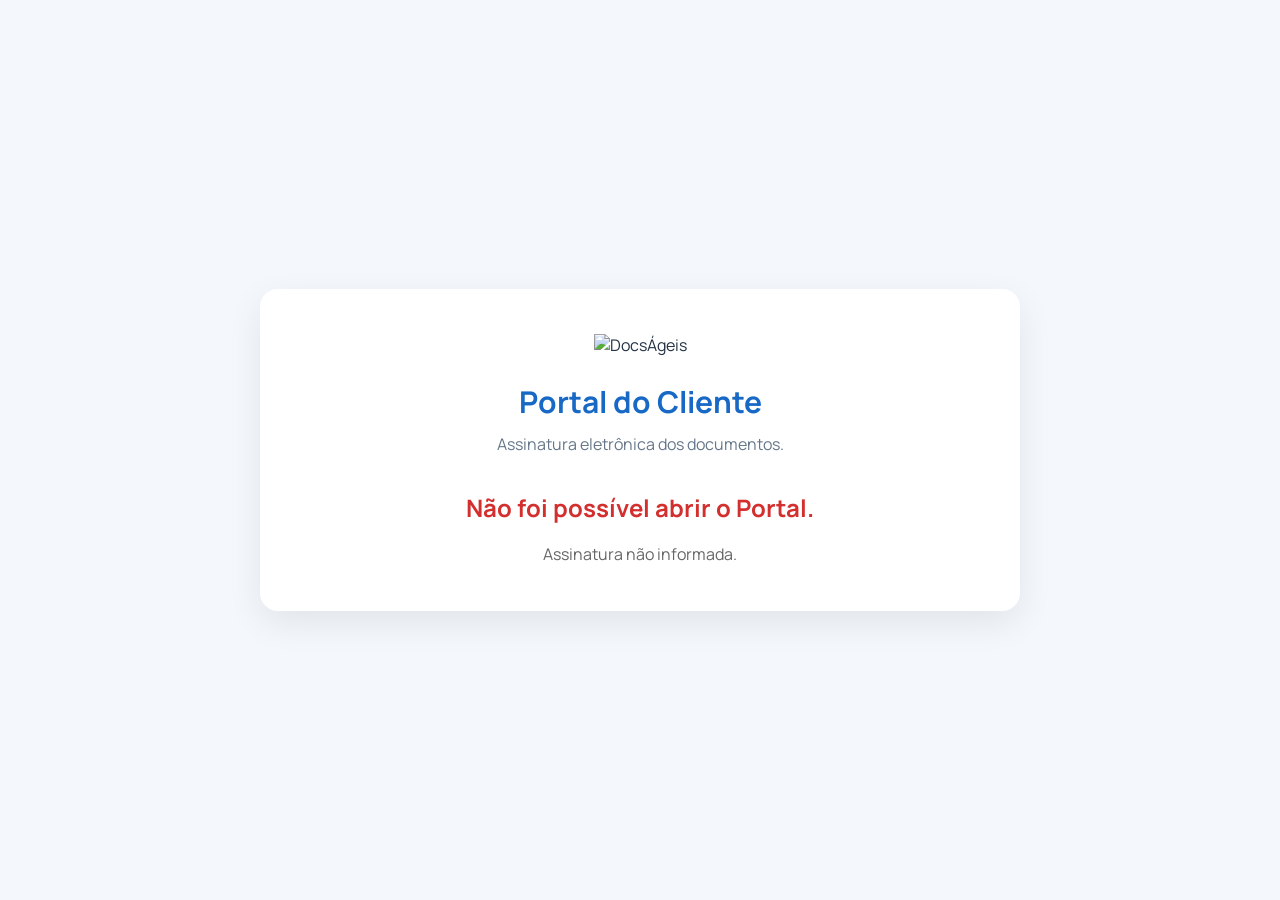
==== index.html @ 28f2abf7 "Primeira versão do Portal do Cliente" ====
<!DOCTYPE html>
<html lang="pt-BR">

<head>

    <meta charset="UTF-8">
    <meta name="viewport" content="width=device-width, initial-scale=1.0">

    <title>Portal do Cliente | DocsÁgeis</title>

    <meta name="description" content="Portal de Aceite dos Documentos - DocsÁgeis">

    <link rel="icon" href="assets/images/favicon.ico">

    <link rel="stylesheet" href="style.css">

    <link rel="preconnect" href="https://fonts.googleapis.com">

    <link rel="preconnect" href="https://fonts.gstatic.com" crossorigin>

    <link href="https://fonts.googleapis.com/css2?family=Manrope:wght@300;400;500;600;700;800&display=swap" rel="stylesheet">

</head>

<body>

    <main class="container">

        <section class="card">

            <!-- LOGO -->
            <header class="topo">

                <img
                    src="assets/images/logo-horizontal.png"
                    alt="DocsÁgeis"
                    class="logo">

                <h1>Portal do Cliente</h1>

                <p class="subtitulo">

                    Assinatura eletrônica dos documentos.

                </p>

            </header>

            <!-- LOADING -->
            <section id="loading">

                <div class="loader"></div>

                <p>Carregando informações...</p>

            </section>

            <!-- ERROS -->
            <section id="erro" class="hidden">

                <h2>Não foi possível abrir o Portal.</h2>

                <p id="mensagemErro"></p>

            </section>

            <!-- DADOS -->
            <section id="conteudo" class="hidden">

                <div class="grupo">

                    <label>Cliente</label>
                    <span id="cliente"></span>

                </div>

                <div class="grupo">

                    <label>CPF / CNPJ</label>
                    <span id="cpfCnpj"></span>

                </div>

                <div class="grupo dupla">

                    <div>

                        <label>Plano</label>
                        <span id="plano"></span>

                    </div>

                    <div>

                        <label>Pacote</label>
                        <span id="pacote"></span>

                    </div>

                </div>

                <div class="grupo">

                    <label>Versão dos Documentos</label>
                    <span id="versao"></span>

                </div>

                <div class="grupo">

                    <label>Status</label>
                    <span id="statusAceite"></span>

                </div>

                <hr>

                <div id="areaAceite">

                    <!-- próxima etapa -->

                </div>

            </section>

        </section>

    </main>

    <script src="script.js"></script>

</body>

</html>
---- style.css ----
/*==================================================
  RESET
==================================================*/

*{
    margin:0;
    padding:0;
    box-sizing:border-box;
}

html{
    scroll-behavior:smooth;
}

body{
    font-family: "Manrope", sans-serif;
    background:#f4f8fc;
    color:#233244;
}

/*==================================================
  CONTAINER
==================================================*/

.container{

    min-height:100vh;

    display:flex;

    justify-content:center;

    align-items:center;

    padding:40px 20px;

}

/*==================================================
  CARD
==================================================*/

.card{

    width:100%;
    max-width:760px;

    background:#ffffff;

    border-radius:18px;

    padding:45px;

    box-shadow:
        0 12px 35px rgba(0,0,0,.08);

}

/*==================================================
  TOPO
==================================================*/

.topo{

    text-align:center;

    margin-bottom:35px;

}

.logo{

    width:260px;

    max-width:100%;

    margin-bottom:25px;

}

.topo h1{

    font-size:30px;

    color:#1769c5;

    margin-bottom:10px;

}

.subtitulo{

    color:#66778a;

    font-size:16px;

    line-height:24px;

}

/*==================================================
  LOADING
==================================================*/

#loading{

    text-align:center;

    padding:40px;

}

.loader{

    width:54px;

    height:54px;

    border-radius:50%;

    border:5px solid #dbe9fb;

    border-top-color:#2b83ea;

    margin:0 auto 25px;

    animation:girar .8s linear infinite;

}

@keyframes girar{

    from{
        transform:rotate(0deg);
    }

    to{
        transform:rotate(360deg);
    }

}

/*==================================================
  DADOS
==================================================*/

.grupo{

    margin-bottom:22px;

}

.grupo label{

    display:block;

    font-size:13px;

    color:#7b8898;

    margin-bottom:6px;

    font-weight:600;

}

.grupo span{

    display:block;

    font-size:17px;

    color:#233244;

    font-weight:500;

}

.dupla{

    display:grid;

    grid-template-columns:1fr 1fr;

    gap:30px;

}

/*==================================================
  STATUS
==================================================*/

#statusAceite{

    font-weight:700;

    color:#1769c5;

}

/*==================================================
  ERRO
==================================================*/

#erro{

    text-align:center;

}

#erro h2{

    color:#d32f2f;

    margin-bottom:18px;

}

#mensagemErro{

    color:#666;

    line-height:24px;

}

/*==================================================
  ÁREA DE ACEITE
==================================================*/

#areaAceite{

    margin-top:35px;

}

/*==================================================
  UTILITÁRIOS
==================================================*/

.hidden{

    display:none;

}

hr{

    border:none;

    border-top:1px solid #e6edf5;

    margin:35px 0;

}

/*==================================================
  RESPONSIVO
==================================================*/

@media(max-width:768px){

    .card{

        padding:30px;

    }

    .dupla{

        grid-template-columns:1fr;

        gap:22px;

    }

    .logo{

        width:210px;

    }

    .topo h1{

        font-size:26px;

    }

}

@media(max-width:480px){

    .container{

        padding:18px;

    }

    .card{

        padding:24px;

        border-radius:14px;

    }

    .topo h1{

        font-size:22px;

    }

    .grupo span{

        font-size:16px;

    }

}
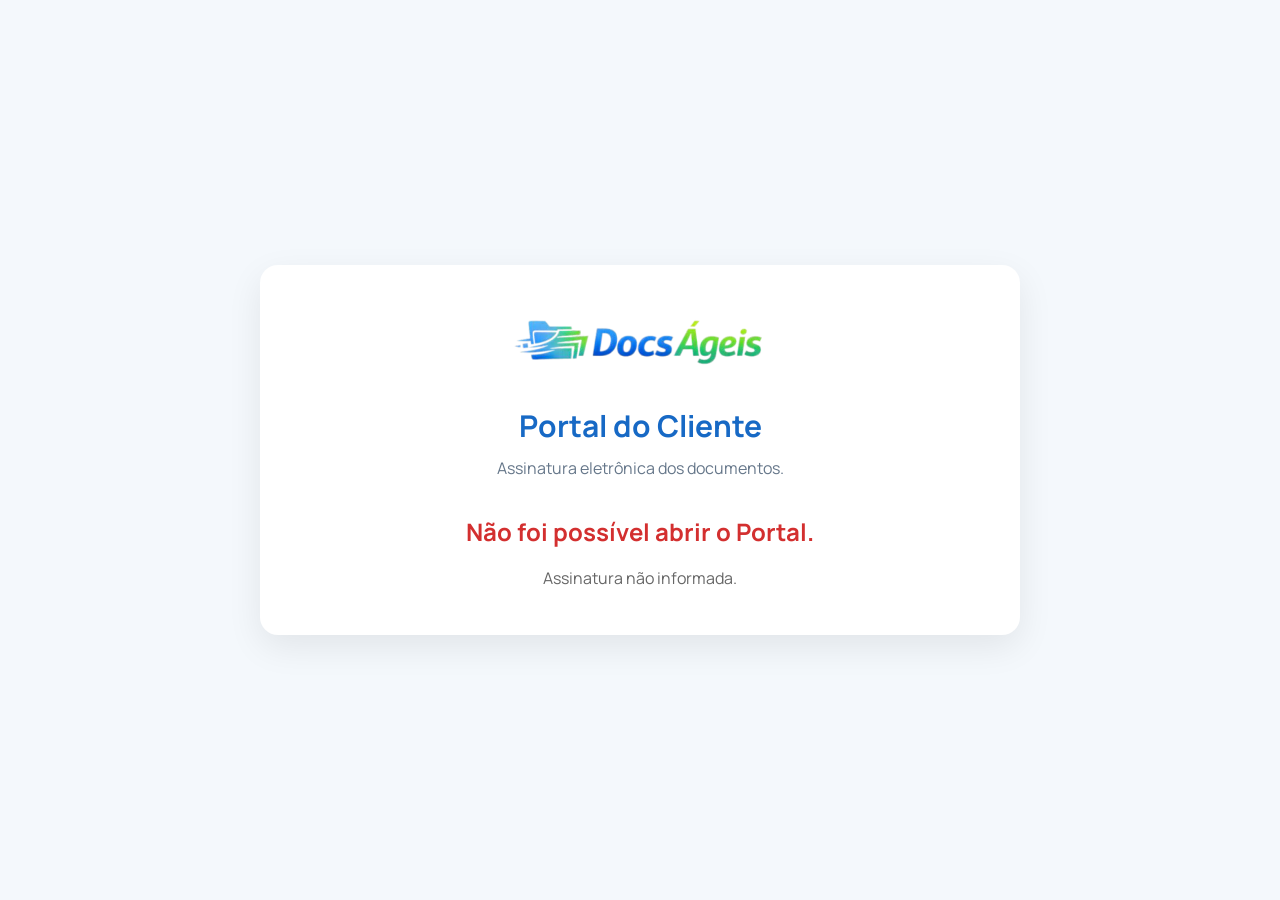
==== commit 9781e8dc: "Ajusta interface do Portal do Cliente" ====
--- a/index.html
+++ b/index.html
@@ -32,7 +32,7 @@
             <header class="topo">
 
                 <img
-                    src="assets/images/logo-horizontal.png"
+                    src="/assets/images/logo.png"
                     alt="DocsÁgeis"
                     class="logo">
 
@@ -117,9 +117,52 @@
 
                 <div id="areaAceite">
 
-                    <!-- próxima etapa -->
+    <hr>
 
-                </div>
+    <div id="blocoDocumentos">
+
+        <h2>Documentos</h2>
+
+        <p class="texto-documentos">
+            Antes de realizar o aceite eletrônico, leia atentamente todos os documentos da sua assinatura.
+        </p>
+
+        <button
+            id="btnDocumentos"
+            class="btn-secundario">
+
+            📄 Visualizar Documentos
+
+        </button>
+
+    </div>
+
+    <div id="blocoAceite">
+
+        <label class="checkbox">
+
+            <input
+                type="checkbox"
+                id="chkAceite">
+
+            <span>
+                Declaro que li, compreendi e concordo integralmente com todos os documentos apresentados acima.
+            </span>
+
+        </label>
+
+        <button
+            id="btnAceitar"
+            class="btn-principal"
+            disabled>
+
+            REALIZAR ACEITE
+
+        </button>
+
+    </div>
+
+</div>
 
             </section>
 
--- a/style.css
+++ b/style.css
@@ -225,94 +225,238 @@
 }
 
 /*==================================================
-  ÁREA DE ACEITE
-==================================================*/
+  UTILITÁRIOS
+==================================================*/
+
+.hidden{
+
+    display:none;
+
+}
+
+hr{
+
+    border:none;
+
+    border-top:1px solid #e6edf5;
+
+    margin:35px 0;
+
+}
+
+/*==================================================
+  RESPONSIVO
+==================================================*/
+
+@media(max-width:768px){
+
+    .card{
+
+        padding:30px;
+
+    }
+
+    .dupla{
+
+        grid-template-columns:1fr;
+
+        gap:22px;
+
+    }
+
+    .logo{
+
+        width:210px;
+
+    }
+
+    .topo h1{
+
+        font-size:26px;
+
+    }
+
+}
+
+@media(max-width:480px){
+
+    .container{
+
+        padding:18px;
+
+    }
+
+    .card{
+
+        padding:24px;
+
+        border-radius:14px;
+
+    }
+
+    .topo h1{
+
+        font-size:22px;
+
+    }
+
+    .grupo span{
+
+        font-size:16px;
+
+    }
+
+}
+
+/* =======================================================
+   ÁREA DE ACEITE
+======================================================= */
 
 #areaAceite{
-
-    margin-top:35px;
-
-}
-
-/*==================================================
-  UTILITÁRIOS
-==================================================*/
-
-.hidden{
-
-    display:none;
-
-}
-
-hr{
-
-    border:none;
-
-    border-top:1px solid #e6edf5;
-
-    margin:35px 0;
-
-}
-
-/*==================================================
-  RESPONSIVO
-==================================================*/
-
-@media(max-width:768px){
-
-    .card{
-
-        padding:30px;
-
-    }
-
-    .dupla{
-
-        grid-template-columns:1fr;
-
-        gap:22px;
-
-    }
-
-    .logo{
-
-        width:210px;
-
-    }
-
-    .topo h1{
-
-        font-size:26px;
-
-    }
-
-}
-
-@media(max-width:480px){
-
-    .container{
-
-        padding:18px;
-
-    }
-
-    .card{
-
-        padding:24px;
-
-        border-radius:14px;
-
-    }
-
-    .topo h1{
-
-        font-size:22px;
-
-    }
-
-    .grupo span{
-
-        font-size:16px;
+    margin-top:40px;
+}
+
+#blocoDocumentos,
+#blocoAceite{
+
+    margin-top:30px;
+
+}
+
+#blocoDocumentos h2{
+
+    font-size:22px;
+    font-weight:700;
+    color:#0F172A;
+
+    margin-bottom:12px;
+
+}
+
+.texto-documentos{
+
+    color:#64748B;
+    line-height:1.7;
+
+    margin-bottom:22px;
+
+}
+
+.checkbox{
+
+    display:flex;
+
+    align-items:center;
+
+    gap:12px;
+
+    margin:28px 0;
+
+    cursor:pointer;
+
+    color:#334155;
+
+    line-height:1.6;
+
+}
+
+.checkbox span{
+
+    flex:1;
+
+}
+
+.checkbox input{
+
+    width:20px;
+
+    height:20px;
+
+    margin:0;
+
+    flex-shrink:0;
+
+    cursor:pointer;
+
+}
+
+button.btn-secundario{
+
+    display:block !important;
+
+    width:100% !important;
+
+    padding:16px !important;
+
+    background:#E2E8F0 !important;
+
+    color:#1E293B !important;
+
+    border:none !important;
+
+    border-radius:12px !important;
+
+    font-size:16px !important;
+
+    font-weight:700 !important;
+
+    cursor:pointer;
+
+}
+
+button.btn-secundario:hover{
+
+    background:#CBD5E1;
+
+}
+
+button.btn-principal{
+
+    display:block !important;
+
+    width:100% !important;
+
+    padding:18px !important;
+
+    background:#2563EB !important;
+
+    color:#FFF !important;
+
+    border:none !important;
+
+    border-radius:12px !important;
+
+    font-size:16px !important;
+
+    font-weight:700 !important;
+
+    cursor:pointer;
+
+}
+
+button.btn-principal:hover{
+
+    background:#1D4ED8;
+
+}
+
+button.btn-principal:disabled{
+
+    background:#CBD5E1 !important;
+
+    color:#64748B !important;
+
+    cursor:not-allowed;
+
+    opacity:.85;
+
+}
+
+@media (max-width:768px){
+
+    .checkbox{
+
+        font-size:15px;
 
     }
 
